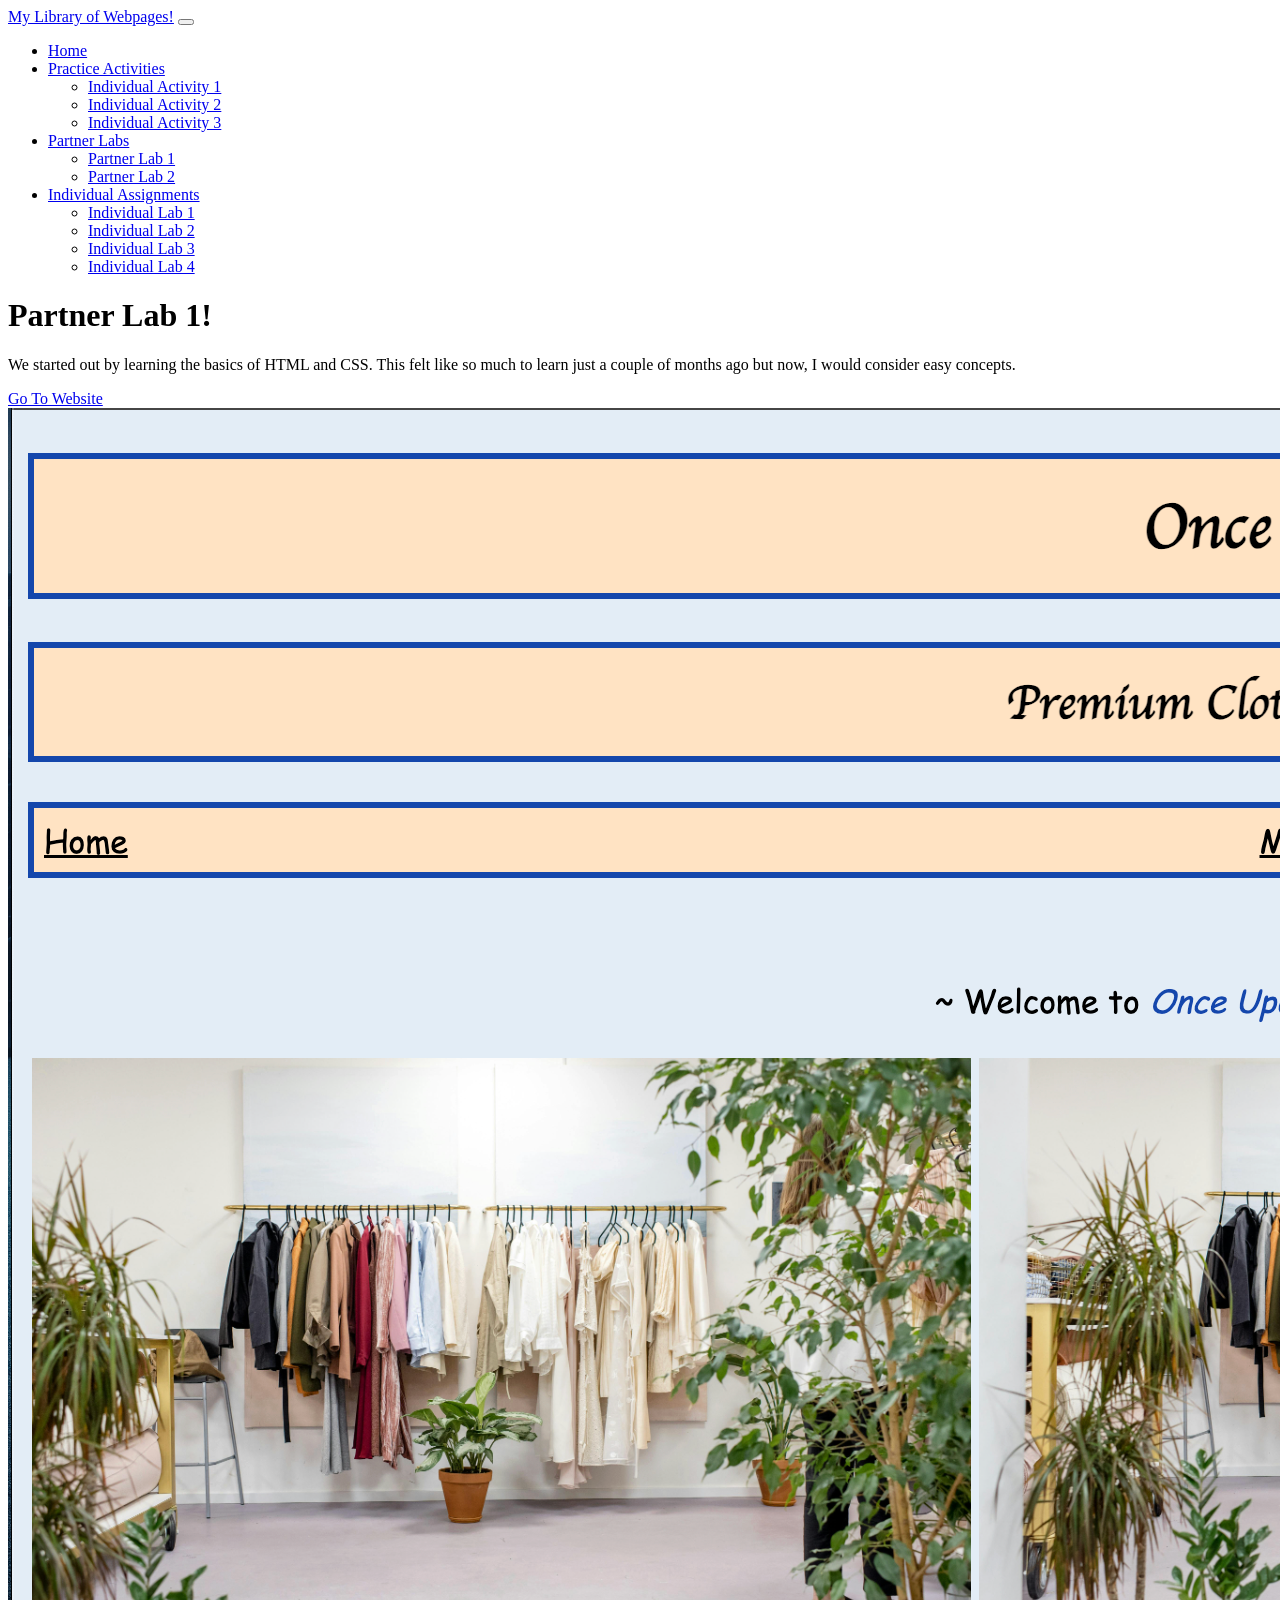
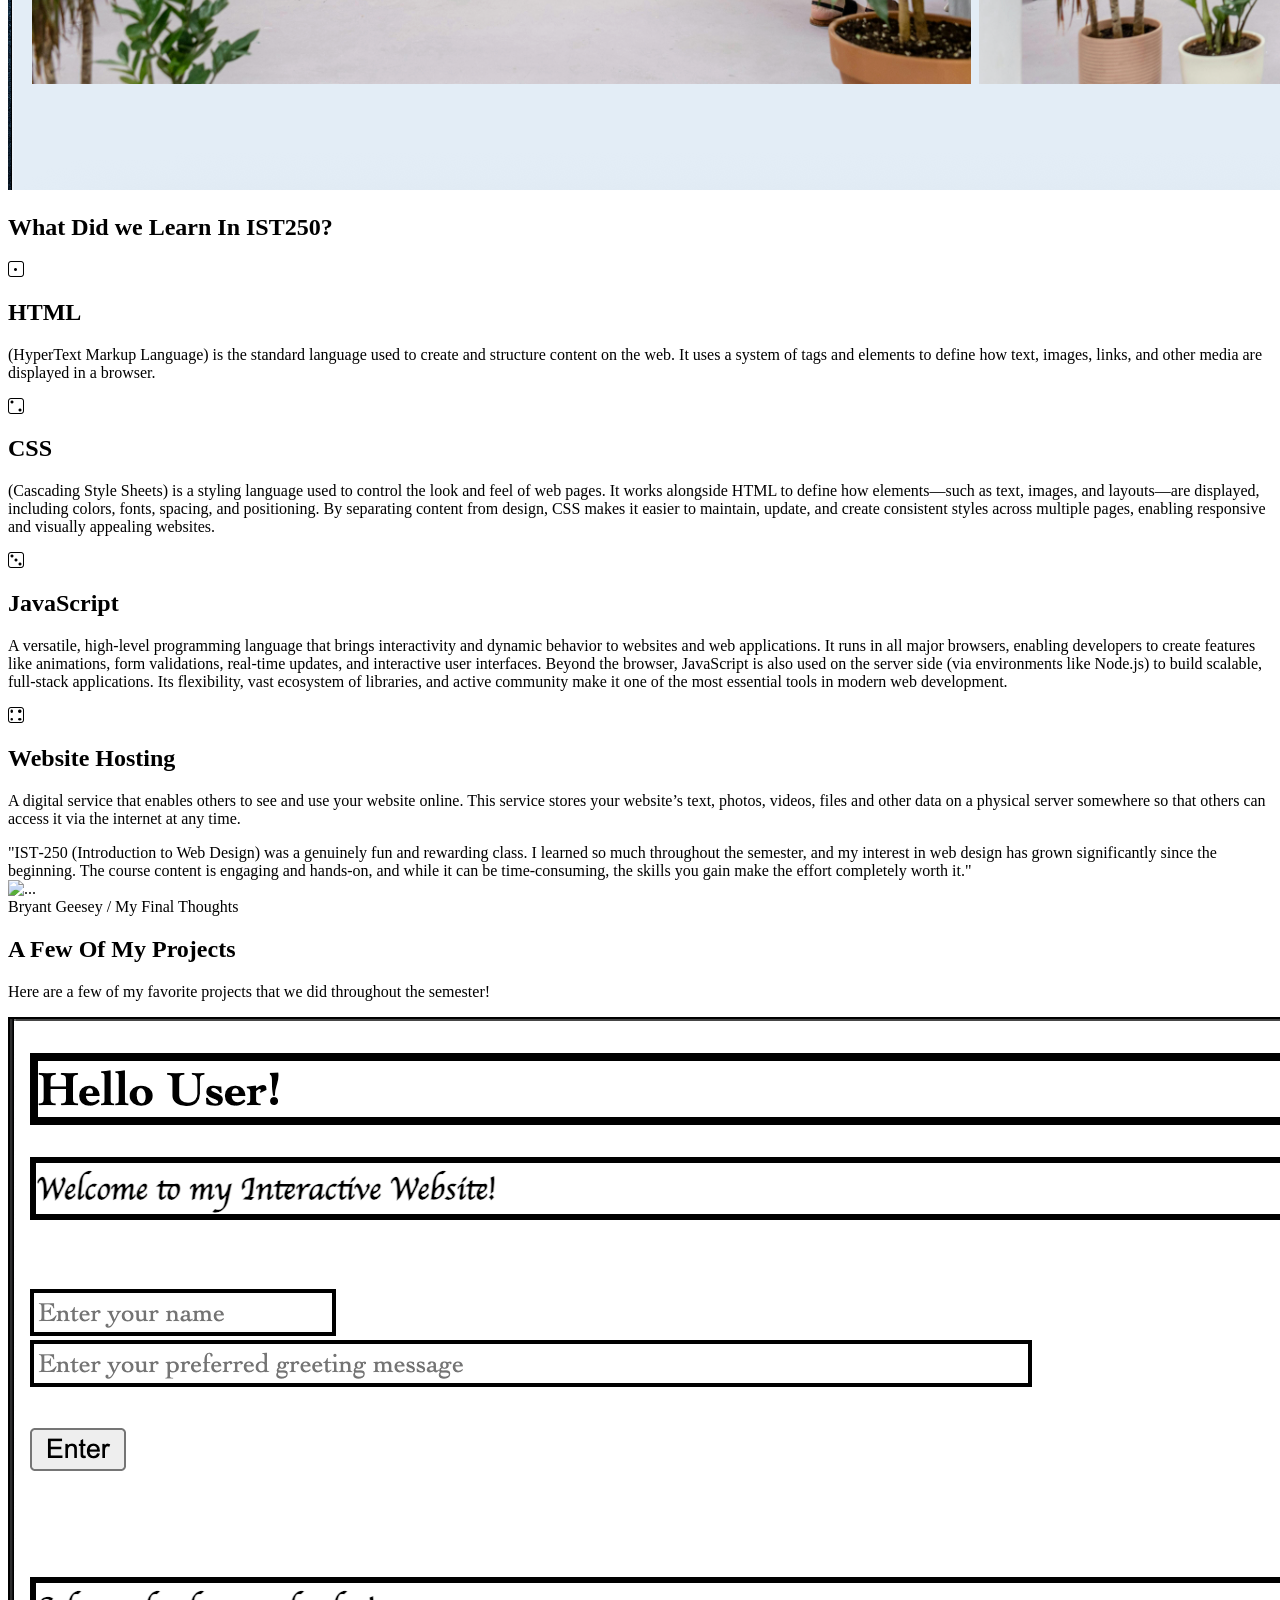
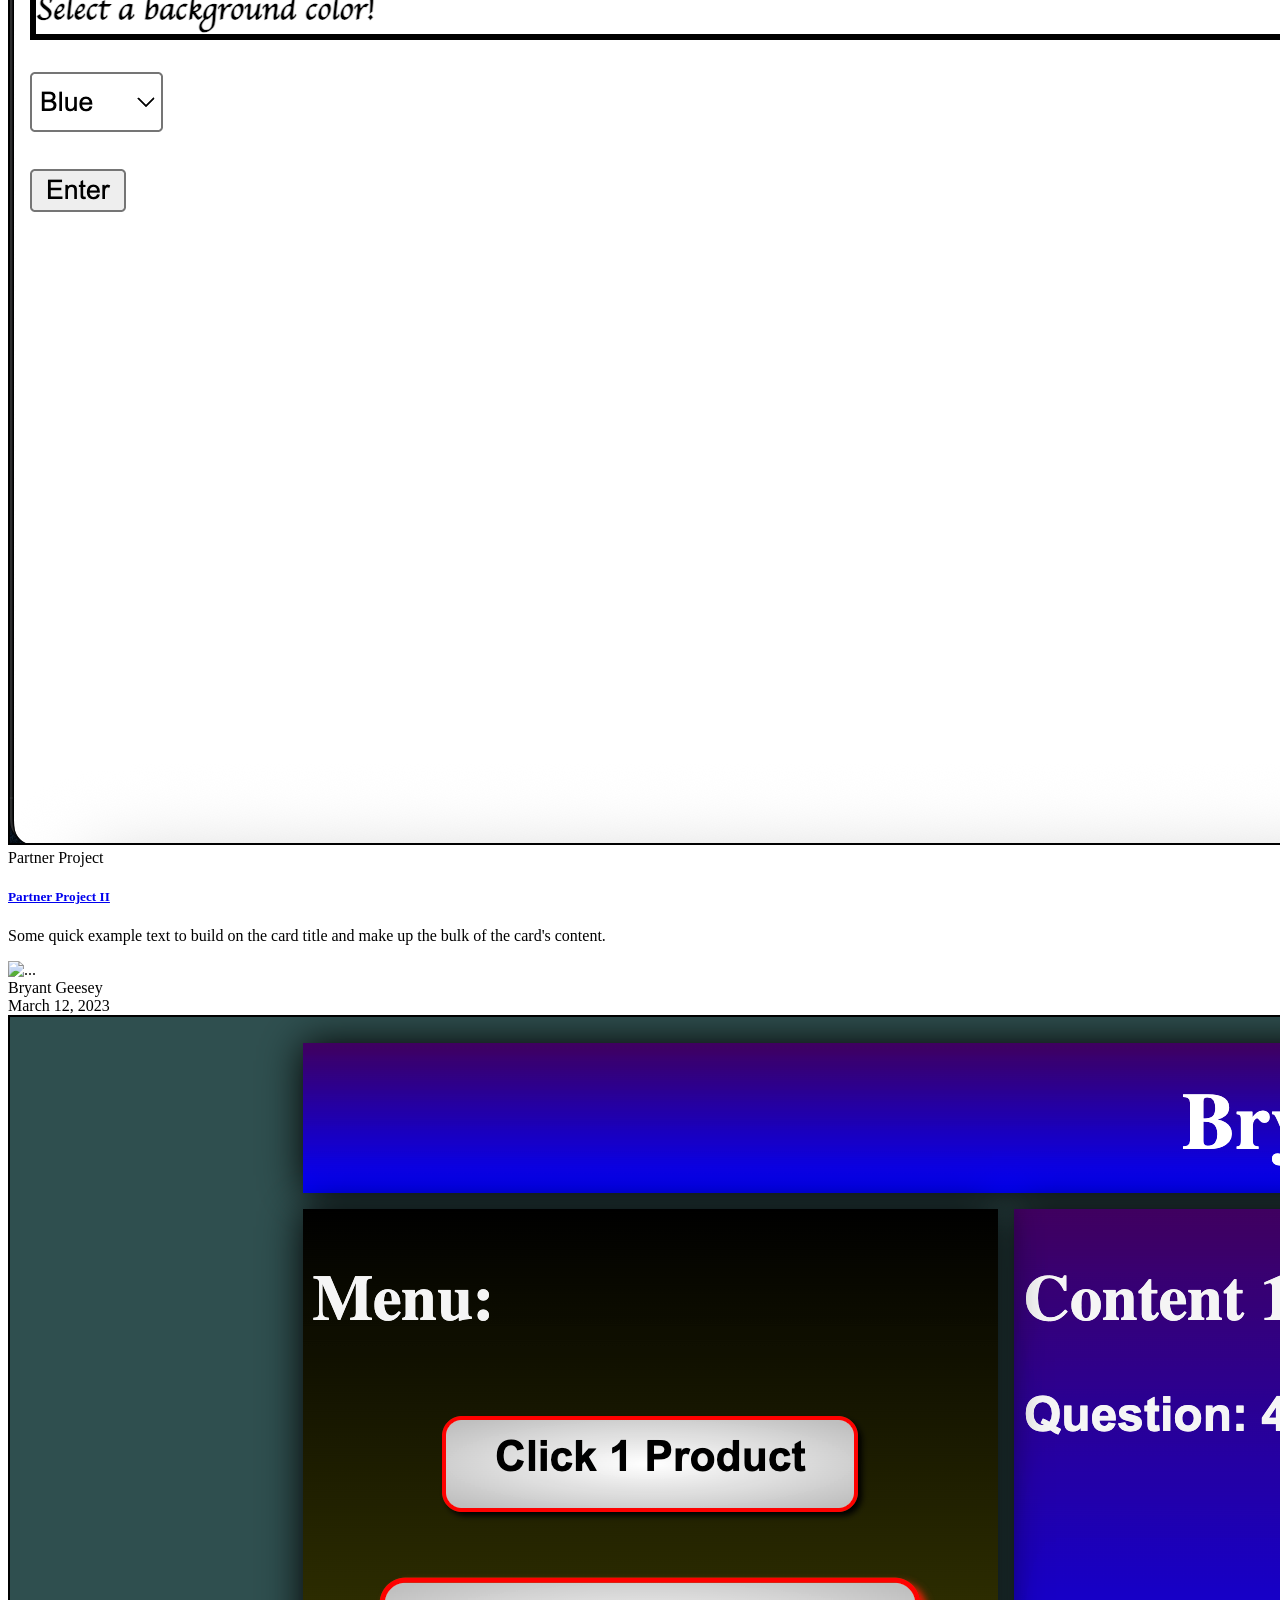
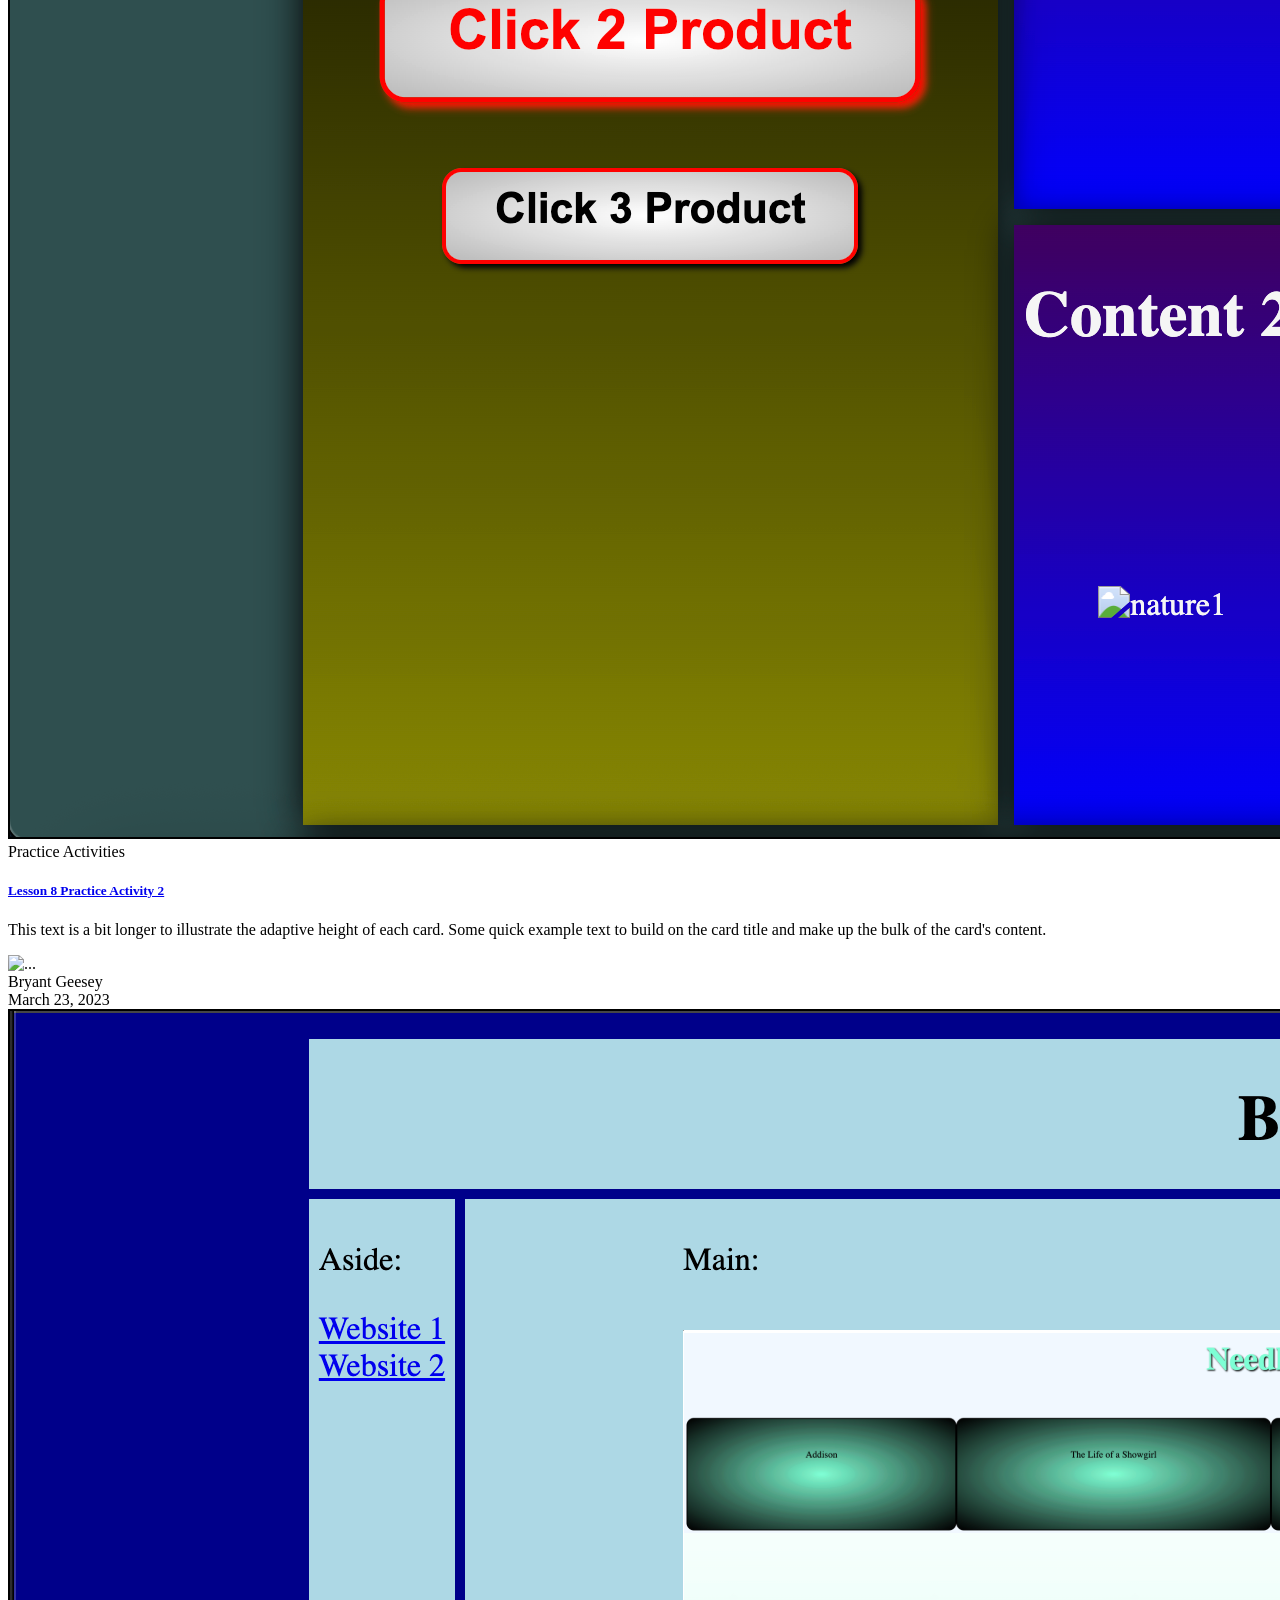
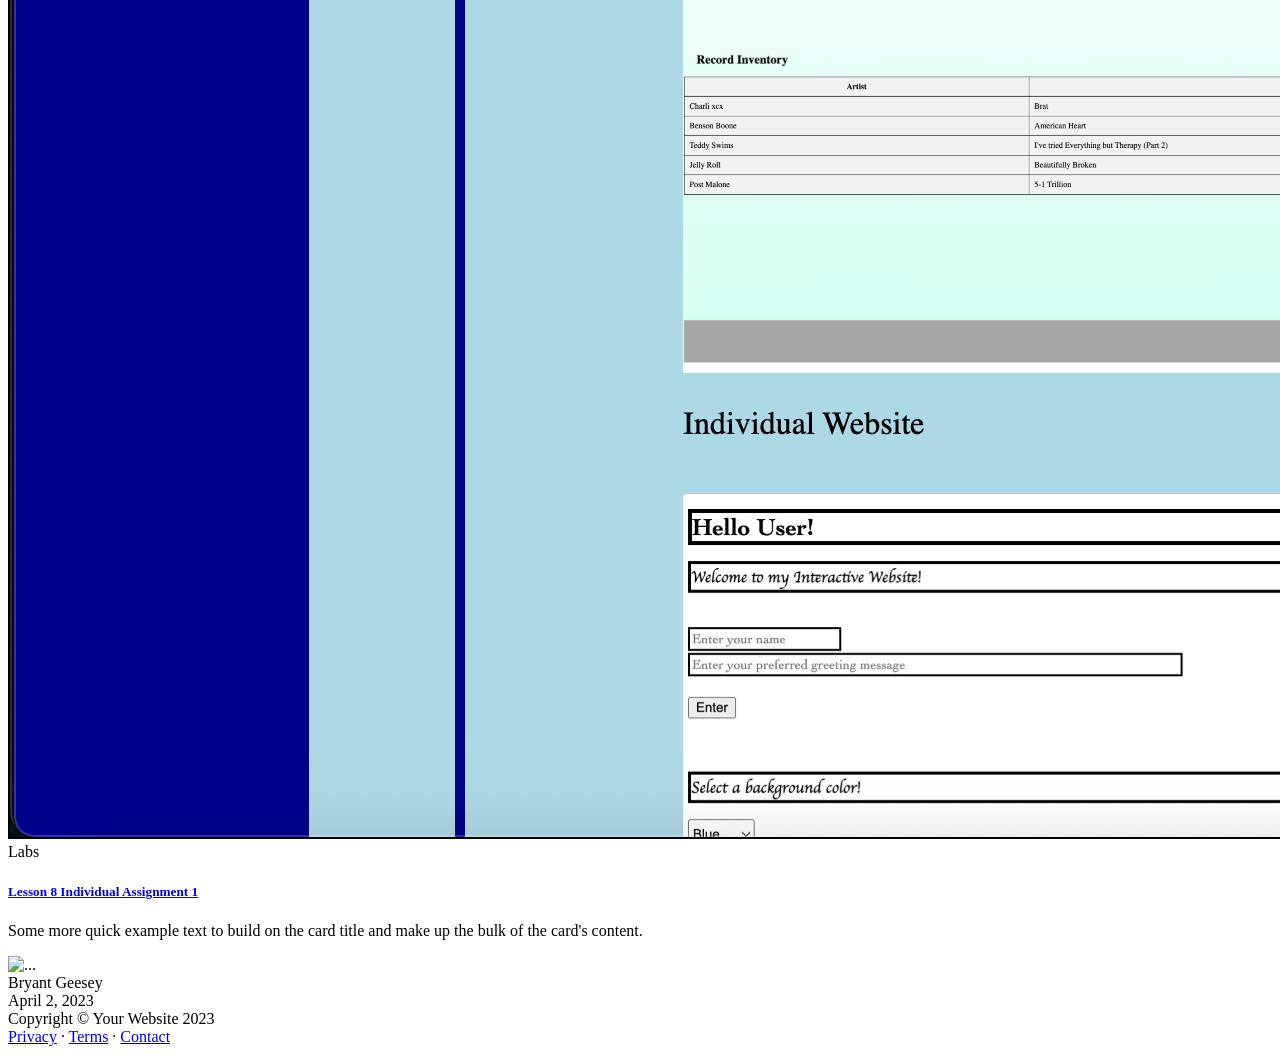
==== index.html @ 40e50064 "Add files via upload" ====
<!DOCTYPE html>
<html lang="en">
    <head>
        <meta charset="utf-8" />
        <meta name="viewport" content="width=device-width, initial-scale=1, shrink-to-fit=no" />
        <meta name="description" content="" />
        <meta name="author" content="" />
        <title>Lesson 10 Practice 4</title>
        <!-- Favicon-->
        <link rel="icon" type="image/x-icon" href="assets/favicon.ico" />
        <!-- Bootstrap icons-->
        <link href="https://cdn.jsdelivr.net/npm/bootstrap-icons@1.5.0/font/bootstrap-icons.css" rel="stylesheet" />
        <!-- Core theme CSS (includes Bootstrap)-->
        <link href="css/styles.css" rel="stylesheet" />
    </head>
    <body class="d-flex flex-column h-100">
        <main class="flex-shrink-0">
            <!-- Navigation-->
            <nav class="navbar navbar-expand-lg navbar-dark bg-dark">
                <div class="container px-5">
                    <a class="navbar-brand" href="index.html">My Library of Webpages!</a>
                    <button class="navbar-toggler" type="button" data-bs-toggle="collapse" data-bs-target="#navbarSupportedContent" aria-controls="navbarSupportedContent" aria-expanded="false" aria-label="Toggle navigation"><span class="navbar-toggler-icon"></span></button>
                    <div class="collapse navbar-collapse" id="navbarSupportedContent">
                        <ul class="navbar-nav ms-auto mb-2 mb-lg-0">
                            <li class="nav-item"><a class="nav-link" href="index.html">Home</a></li>
                            <li class="nav-item dropdown">
                                <a class="nav-link dropdown-toggle" id="navbarDropdownBlog" href="#" role="button" data-bs-toggle="dropdown" aria-expanded="false">Practice Activities</a>
                                <ul class="dropdown-menu dropdown-menu-end" aria-labelledby="navbarDropdownBlog">
                                    <li><a class="dropdown-item" href="Transform&Filter2.html">Individual Activity 1</a></li>
                                    <li><a class="dropdown-item" href="IndvWebsite2.html">Individual Activity 2</a></li>
                                    <li><a class="dropdown-item" href="IndvWebsite3.html">Individual Activity 3</a></li>
                                </ul>
                            </li>
                            <li class="nav-item dropdown">
                                <a class="nav-link dropdown-toggle" id="navbarDropdownPortfolio" href="#" role="button" data-bs-toggle="dropdown" aria-expanded="false">Partner Labs</a>
                                <ul class="dropdown-menu dropdown-menu-end" aria-labelledby="navbarDropdownPortfolio">
                                    <li><a class="dropdown-item" href="PartnerLab1-2.html">Partner Lab 1</a></li>
                                    <li><a class="dropdown-item" href="PartnerLab2-2.html">Partner Lab 2</a></li>
                                </ul>
                            </li>
                            <li class="nav-item dropdown">
                                <a class="nav-link dropdown-toggle" id="navbarDropdownPortfolio" href="#" role="button" data-bs-toggle="dropdown" aria-expanded="false">Individual Assignments</a>
                                <ul class="dropdown-menu dropdown-menu-end" aria-labelledby="navbarDropdownPortfolio">
                                    <li><a class="dropdown-item" href="IndividualLab1.html">Individual Lab 1</a></li>
                                    <li><a class="dropdown-item" href="IndividualLab2.html">Individual Lab 2</a></li>
                                    <li><a class="dropdown-item" href="IndividualLab3.html">Individual Lab 3</a></li>
                                    <li><a class="dropdown-item" href="IndividualLab4.html">Individual Lab 4</a></li>
                                </ul>
                            </li>
                        </ul>
                    </div>
                </div>
            </nav>
            <!-- Header-->
            <header class="bg-dark py-5">
                <div class="container px-5">
                    <div class="row gx-5 align-items-center justify-content-center">
                        <div class="col-lg-8 col-xl-7 col-xxl-6">
                            <div class="my-5 text-center text-xl-start">
                                <h1 class="display-5 fw-bolder text-white mb-2">Partner Lab 1!</h1>
                                <p class="lead fw-normal text-white-50 mb-4">We started out by learning the basics of HTML and CSS. This felt like so much to learn just a couple of months ago but now, I would consider easy concepts.</p>
                                <div class="d-grid gap-3 d-sm-flex justify-content-sm-center justify-content-xl-start">
                                    <a class="btn btn-primary btn-lg px-4 me-sm-3" href="PartnerLab1-2.html">Go To Website</a>
                                </div>
                            </div>
                        </div>
                        <div class="col-xl-5 col-xxl-6 d-none d-xl-block text-center"><img class="img-fluid rounded-3 my-5" src="PartnerLab1.jpg" alt="PartnerLabNumber1" /></div>
                    </div>
                </div>
            </header>
            <!-- Features section-->
            <section class="py-5" id="features">
                <div class="container px-5 my-5">
                    <div class="row gx-5">
                        <div class="col-lg-4 mb-5 mb-lg-0"><h2 class="fw-bolder mb-0">What Did we Learn In IST250?</h2></div>
                        <div class="col-lg-8">
                            <div class="row gx-5 row-cols-1 row-cols-md-2">
                                <div class="col mb-5 h-100">
                                    <div class="feature bg-primary bg-gradient text-white rounded-3 mb-3"><i class="bi bi-dice-1"></i></div>
                                    <h2 class="h5">HTML</h2>
                                    <p class="mb-0">(HyperText Markup Language) is the standard language used to create and structure content on the web. It uses a system of tags and elements to define how text, images, links, and other media are displayed in a browser. </p>
                                </div>
                                <div class="col mb-5 h-100">
                                    <div class="feature bg-primary bg-gradient text-white rounded-3 mb-3"><i class="bi bi-dice-2"></i></div>
                                    <h2 class="h5">CSS</h2>
                                    <p class="mb-0">(Cascading Style Sheets) is a styling language used to control the look and feel of web pages. It works alongside HTML to define how elements—such as text, images, and layouts—are displayed, including colors, fonts, spacing, and positioning. By separating content from design, CSS makes it easier to maintain, update, and create consistent styles across multiple pages, enabling responsive and visually appealing websites.</p>
                                </div>
                                <div class="col mb-5 mb-md-0 h-100">
                                    <div class="feature bg-primary bg-gradient text-white rounded-3 mb-3"><i class="bi bi-dice-3"></i></div>
                                    <h2 class="h5">JavaScript</h2>
                                    <p class="mb-0">A versatile, high-level programming language that brings interactivity and dynamic behavior to websites and web applications. It runs in all major browsers, enabling developers to create features like animations, form validations, real-time updates, and interactive user interfaces. Beyond the browser, JavaScript is also used on the server side (via environments like Node.js) to build scalable, full-stack applications. Its flexibility, vast ecosystem of libraries, and active community make it one of the most essential tools in modern web development.</p>
                                </div>
                                <div class="col h-100">
                                    <div class="feature bg-primary bg-gradient text-white rounded-3 mb-3"><i class="bi bi-dice-4"></i></div>
                                    <h2 class="h5">Website Hosting</h2>
                                    <p class="mb-0">A digital service that enables others to see and use your website online. This service stores your website’s text, photos, videos, files and other data on a physical server somewhere so that others can access it via the internet at any time.</p>
                                </div>
                            </div>
                        </div>
                    </div>
                </div>
            </section>
            <!-- Testimonial section-->
            <div class="py-5 bg-light">
                <div class="container px-5 my-5">
                    <div class="row gx-5 justify-content-center">
                        <div class="col-lg-10 col-xl-7">
                            <div class="text-center">
                                <div class="fs-4 mb-4 fst-italic">"IST‑250 (Introduction to Web Design) was a genuinely fun and rewarding class. I learned so much throughout the semester, and my interest in web design has grown significantly since the beginning. The course content is engaging and hands‑on, and while it can be time‑consuming, the skills you gain make the effort completely worth it."</div>
                                <div class="d-flex align-items-center justify-content-center">
                                    <img class="rounded-circle me-3" src="https://dummyimage.com/40x40/ced4da/6c757d" alt="..." />
                                    <div class="fw-bold">
                                        Bryant Geesey
                                        <span class="fw-bold text-primary mx-1">/</span>
                                        My Final Thoughts
                                    </div>
                                </div>
                            </div>
                        </div>
                    </div>
                </div>
            </div>
            <!-- Blog preview section-->
            <section class="py-5">
                <div class="container px-5 my-5">
                    <div class="row gx-5 justify-content-center">
                        <div class="col-lg-8 col-xl-6">
                            <div class="text-center">
                                <h2 class="fw-bolder">A Few Of My Projects</h2>
                                <p class="lead fw-normal text-muted mb-5">Here are a few of my favorite projects that we did throughout the semester!</p>
                            </div>
                        </div>
                    </div>
                    <div class="row gx-5">
                        <div class="col-lg-4 mb-5">
                            <div class="card h-100 shadow border-0">
                                <img class="card-img-top" src="PartnerLab2.jpg" alt="PartnerLab2" style="border: 2px solid black;"/>
                                <div class="card-body p-4">
                                    <div class="badge bg-primary bg-gradient rounded-pill mb-2">Partner Project</div>
                                    <a class="text-decoration-none link-dark stretched-link" href="#!"><h5 class="card-title mb-3">Partner Project II</h5></a>
                                    <p class="card-text mb-0">Some quick example text to build on the card title and make up the bulk of the card's content.</p>
                                </div>
                                <div class="card-footer p-4 pt-0 bg-transparent border-top-0">
                                    <div class="d-flex align-items-end justify-content-between">
                                        <div class="d-flex align-items-center">
                                            <img class="rounded-circle me-3" src="https://dummyimage.com/40x40/ced4da/6c757d" alt="..." />
                                            <div class="small">
                                                <div class="fw-bold">Bryant Geesey</div>
                                                <div class="text-muted">March 12, 2023</div>
                                            </div>
                                        </div>
                                    </div>
                                </div>
                            </div>
                        </div>
                        <div class="col-lg-4 mb-5">
                            <div class="card h-100 shadow border-0">
                                <img class="card-img-top" src="Lesson8Practice2.jpg" alt="Lesson8Practice2" style="border: 2px solid black;" />
                                <div class="card-body p-4">
                                    <div class="badge bg-primary bg-gradient rounded-pill mb-2">Practice Activities</div>
                                    <a class="text-decoration-none link-dark stretched-link" href="#!"><h5 class="card-title mb-3">Lesson 8 Practice Activity 2</h5></a>
                                    <p class="card-text mb-0">This text is a bit longer to illustrate the adaptive height of each card. Some quick example text to build on the card title and make up the bulk of the card's content.</p>
                                </div>
                                <div class="card-footer p-4 pt-0 bg-transparent border-top-0">
                                    <div class="d-flex align-items-end justify-content-between">
                                        <div class="d-flex align-items-center">
                                            <img class="rounded-circle me-3" src="https://dummyimage.com/40x40/ced4da/6c757d" alt="..." />
                                            <div class="small">
                                                <div class="fw-bold">Bryant Geesey</div>
                                                <div class="text-muted">March 23, 2023</div>
                                            </div>
                                        </div>
                                    </div>
                                </div>
                            </div>
                        </div>
                        <div class="col-lg-4 mb-5">
                            <div class="card h-100 shadow border-0">
                                <img class="card-img-top" src="Lesson8Lab1.jpg" alt="Lesson8Lab1" style="border: 2px solid black;" />
                                <div class="card-body p-4">
                                    <div class="badge bg-primary bg-gradient rounded-pill mb-2">Labs</div>
                                    <a class="text-decoration-none link-dark stretched-link" href="#!"><h5 class="card-title mb-3">Lesson 8 Individual Assignment 1</h5></a>
                                    <p class="card-text mb-0">Some more quick example text to build on the card title and make up the bulk of the card's content.</p>
                                </div>
                                <div class="card-footer p-4 pt-0 bg-transparent border-top-0">
                                    <div class="d-flex align-items-end justify-content-between">
                                        <div class="d-flex align-items-center">
                                            <img class="rounded-circle me-3" src="https://dummyimage.com/40x40/ced4da/6c757d" alt="..." />
                                            <div class="small">
                                                <div class="fw-bold">Bryant Geesey</div>
                                                <div class="text-muted">April 2, 2023</div>
                                            </div>
                                        </div>
                                    </div>
                                </div>
                            </div>
                        </div>
                    </div>
                </div>
            </section>
        </main>
        <!-- Footer-->
        <footer class="bg-dark py-4 mt-auto">
            <div class="container px-5">
                <div class="row align-items-center justify-content-between flex-column flex-sm-row">
                    <div class="col-auto"><div class="small m-0 text-white">Copyright &copy; Your Website 2023</div></div>
                    <div class="col-auto">
                        <a class="link-light small" href="#!">Privacy</a>
                        <span class="text-white mx-1">&middot;</span>
                        <a class="link-light small" href="#!">Terms</a>
                        <span class="text-white mx-1">&middot;</span>
                        <a class="link-light small" href="#!">Contact</a>
                    </div>
                </div>
            </div>
        </footer>
        <!-- Bootstrap core JS-->
        <script src="https://cdn.jsdelivr.net/npm/bootstrap@5.2.3/dist/js/bootstrap.bundle.min.js"></script>
        <!-- Core theme JS-->
        <script src="js/scripts.js"></script>
    </body>
</html>
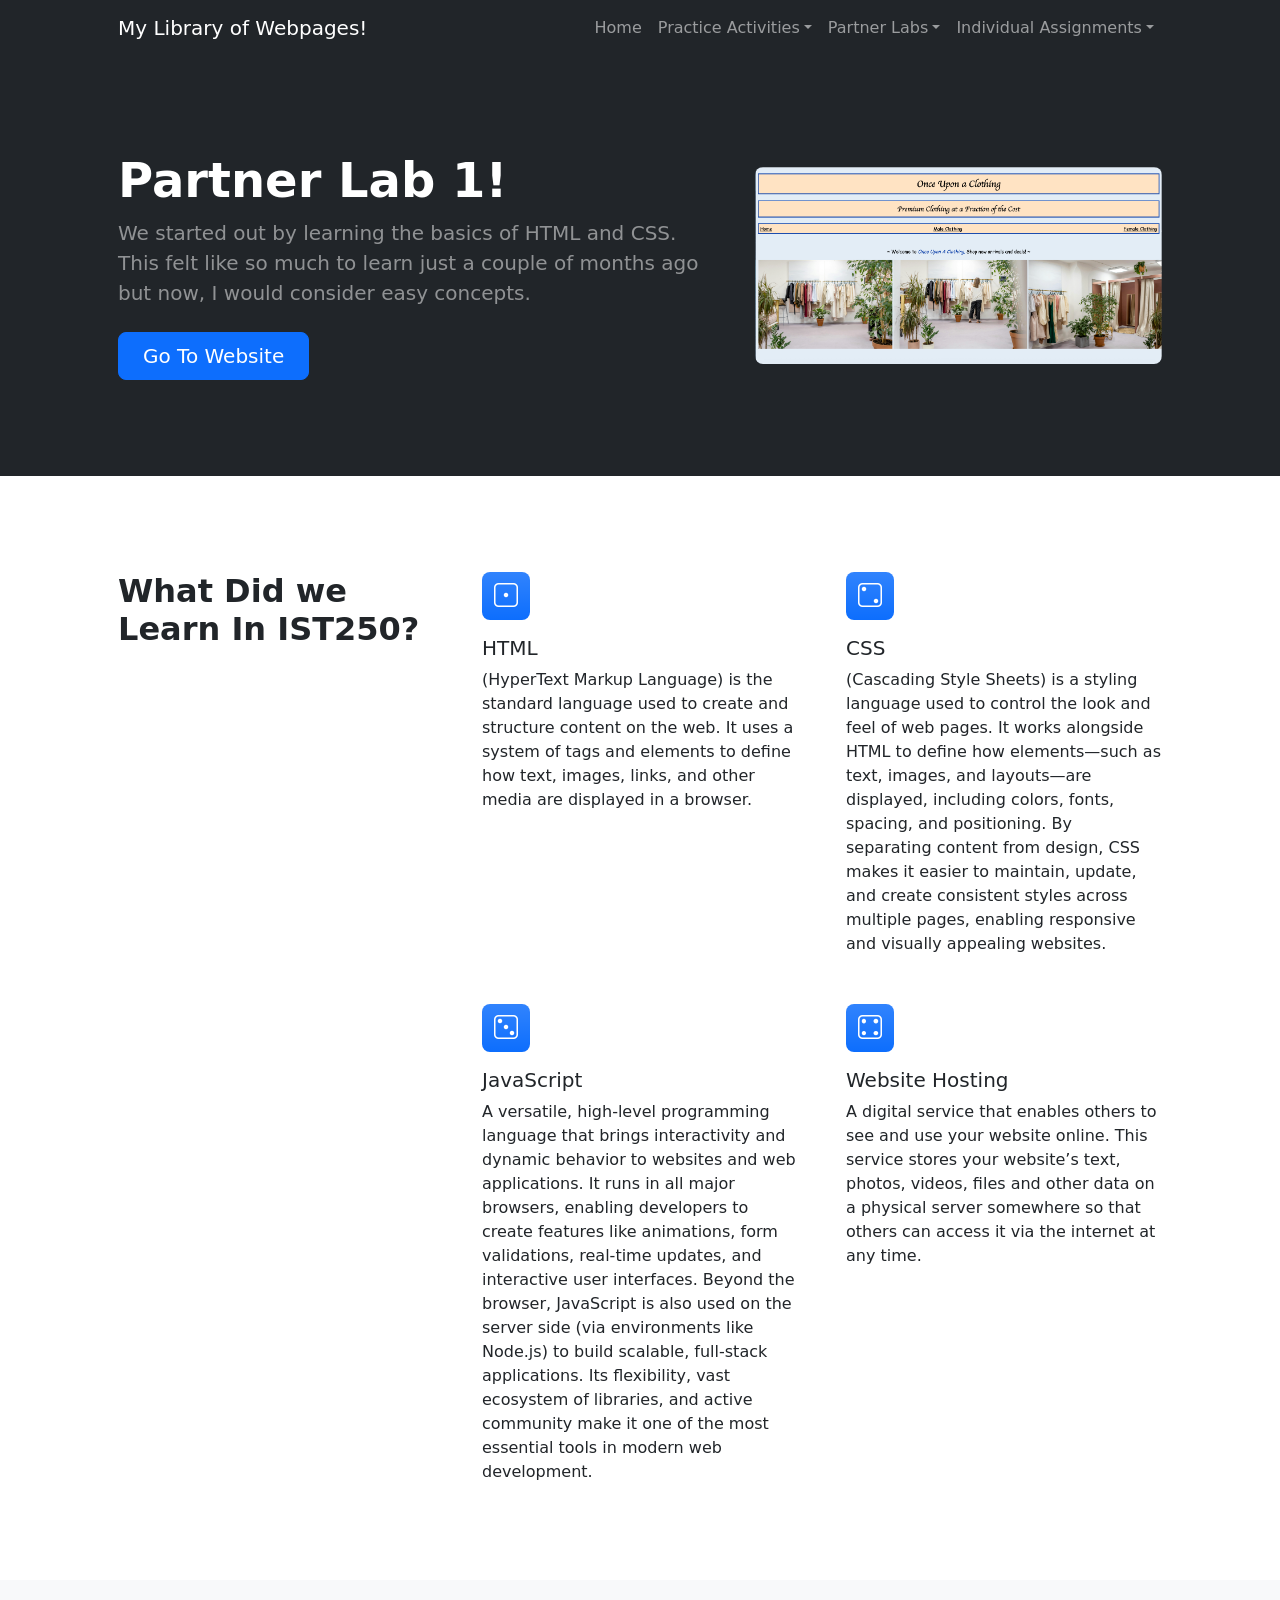
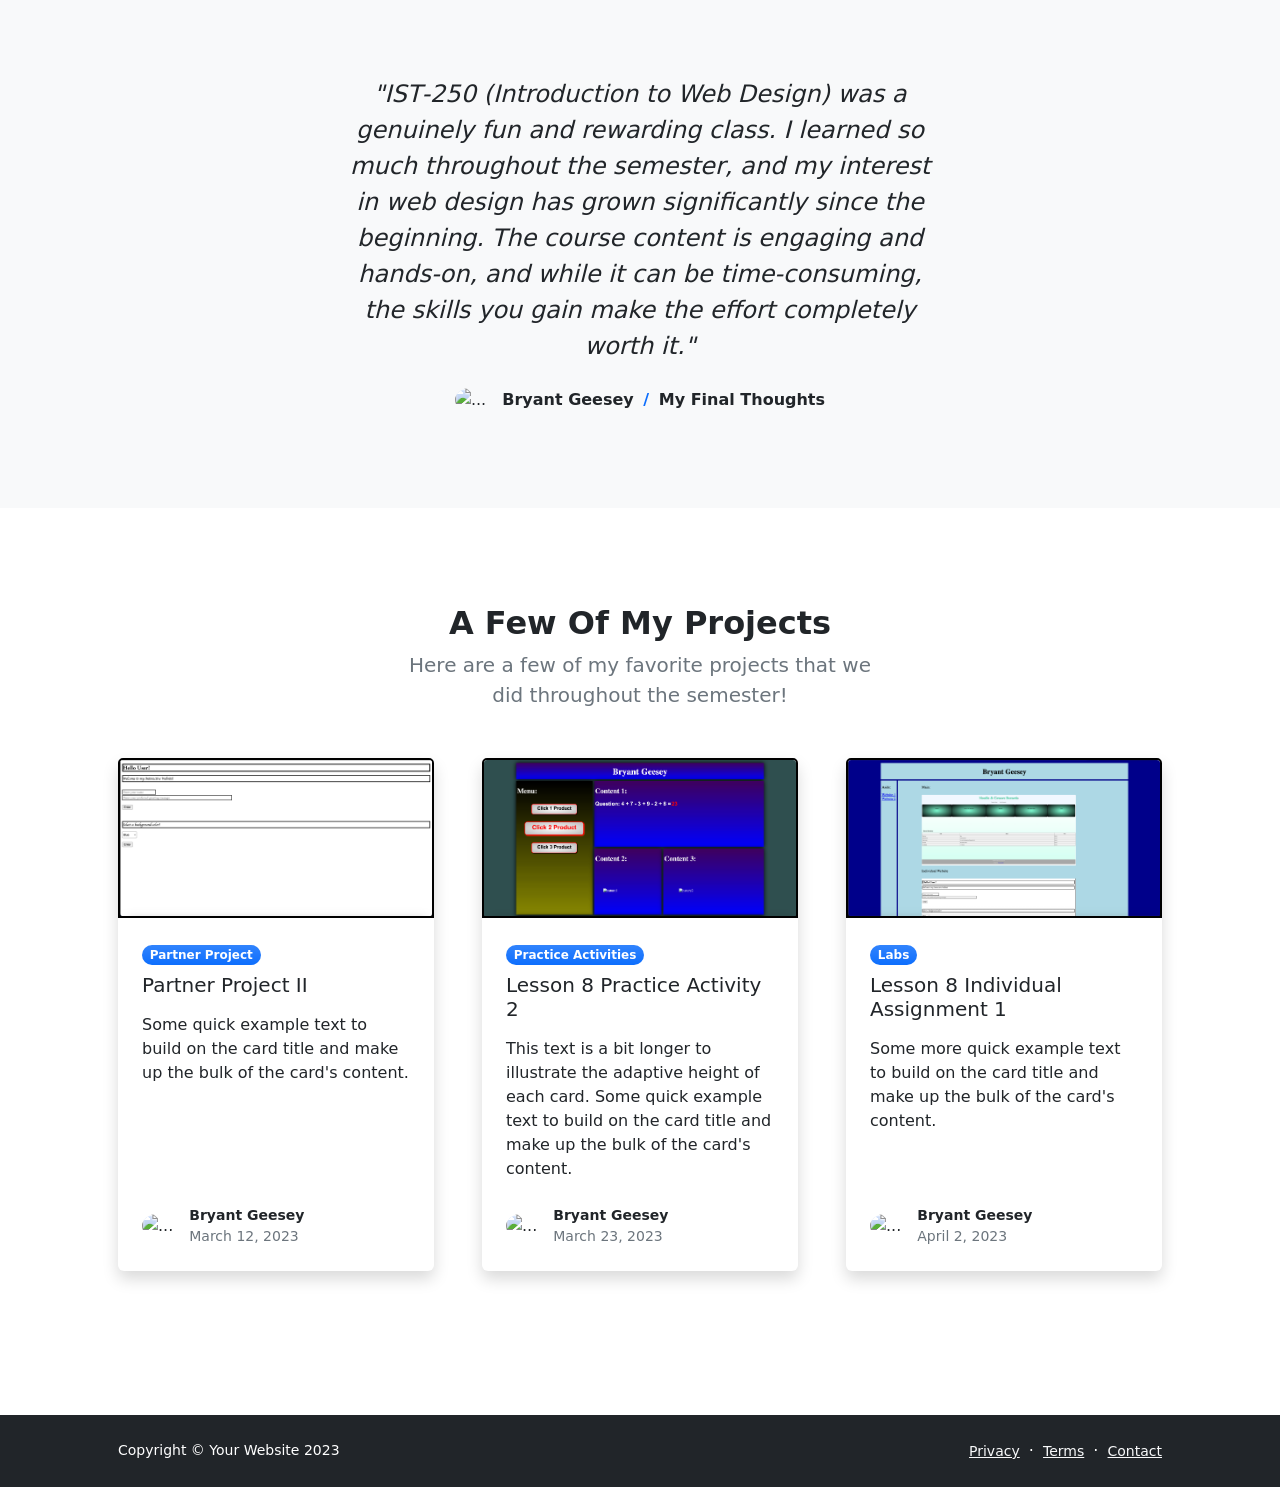
==== commit b0b1cf03: "Update stylesheet link in index.html" ====
--- a/index.html
+++ b/index.html
@@ -11,7 +11,7 @@
         <!-- Bootstrap icons-->
         <link href="https://cdn.jsdelivr.net/npm/bootstrap-icons@1.5.0/font/bootstrap-icons.css" rel="stylesheet" />
         <!-- Core theme CSS (includes Bootstrap)-->
-        <link href="css/styles.css" rel="stylesheet" />
+        <link href="styles.css" rel="stylesheet" />
     </head>
     <body class="d-flex flex-column h-100">
         <main class="flex-shrink-0">
